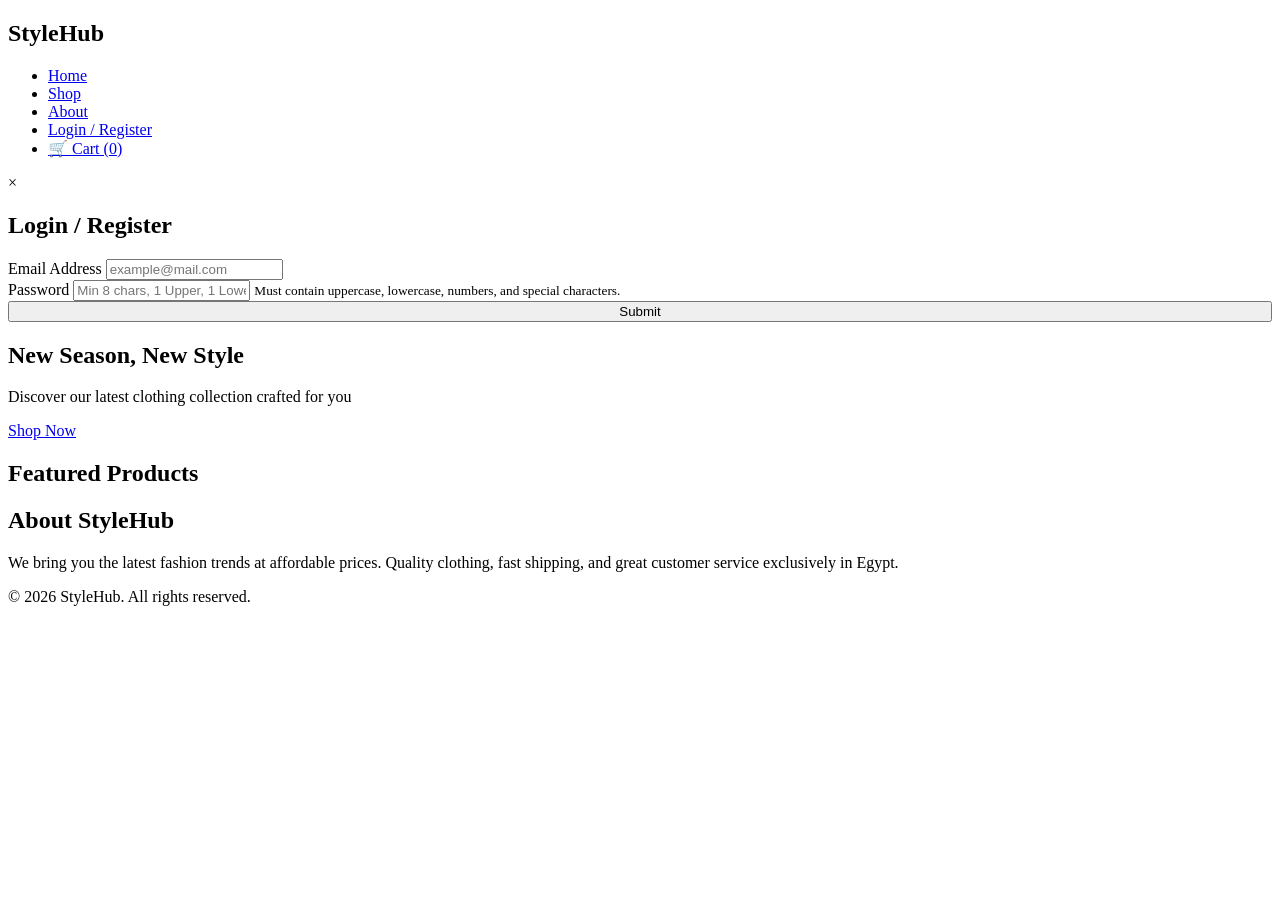
==== index.html @ 7150597b "Create index.html" ====
<!DOCTYPE html>
<html lang="en">
<head>
  <meta charset="UTF-8" />
  <meta name="viewport" content="width=device-width, initial-scale=1.0" />
  <title>StyleHub — Modern Clothing Store</title>
  <link rel="stylesheet" href="styles.css" />
</head>
<body>
  <!-- NAVIGATION -->
  <header>
    <nav class="navbar">
      <h1 class="logo">StyleHub</h1>
      <ul class="nav-links">
        <li><a href="#home">Home</a></li>
        <li><a href="#shop">Shop</a></li>
        <li><a href="#about">About</a></li>
        <li><a href="#" onclick="openAuthModal()">Login / Register</a></li>
        <li><a href="cart.html">🛒 Cart (<span id="cart-count">0</span>)</a></li>
      </ul>
    </nav>
  </header>

  <!-- AUTHENTICATION MODAL -->
  <div id="auth-modal" class="modal">
    <div class="modal-content">
      <span class="close" onclick="closeAuthModal()">&times;</span>
      <h2 id="auth-title">Login / Register</h2>
      <form id="auth-form" onsubmit="handleAuth(event)">
        <div class="form-group">
          <label>Email Address</label>
          <input type="email" id="auth-email" required placeholder="example@mail.com">
        </div>
        <div class="form-group">
          <label>Password</label>
          <input type="password" id="auth-password" required placeholder="Min 8 chars, 1 Upper, 1 Lower, 1 Number, 1 Symbol">
          <small>Must contain uppercase, lowercase, numbers, and special characters.</small>
        </div>
        <button type="submit" class="btn" style="width: 100%;">Submit</button>
      </form>
    </div>
  </div>

  <!-- HERO SECTION -->
  <section id="home" class="hero">
    <div class="hero-content">
      <h2>New Season, New Style</h2>
      <p>Discover our latest clothing collection crafted for you</p>
      <a href="#shop" class="btn">Shop Now</a>
    </div>
  </section>

  <!-- PRODUCT GRID -->
  <section id="shop" class="products">
    <h2 class="section-title">Featured Products</h2>
    <div class="product-grid" id="product-grid">
      <!-- Products will be inserted by JavaScript -->
    </div>
  </section>

  <!-- ABOUT -->
  <section id="about" class="about">
    <h2>About StyleHub</h2>
    <p>We bring you the latest fashion trends at affordable prices. Quality clothing, fast shipping, and great customer service exclusively in Egypt.</p>
  </section>

  <!-- FOOTER -->
  <footer>
    <p>&copy; 2026 StyleHub. All rights reserved.</p>
  </footer>

  <script src="script.js"></script>
</body>
</html>
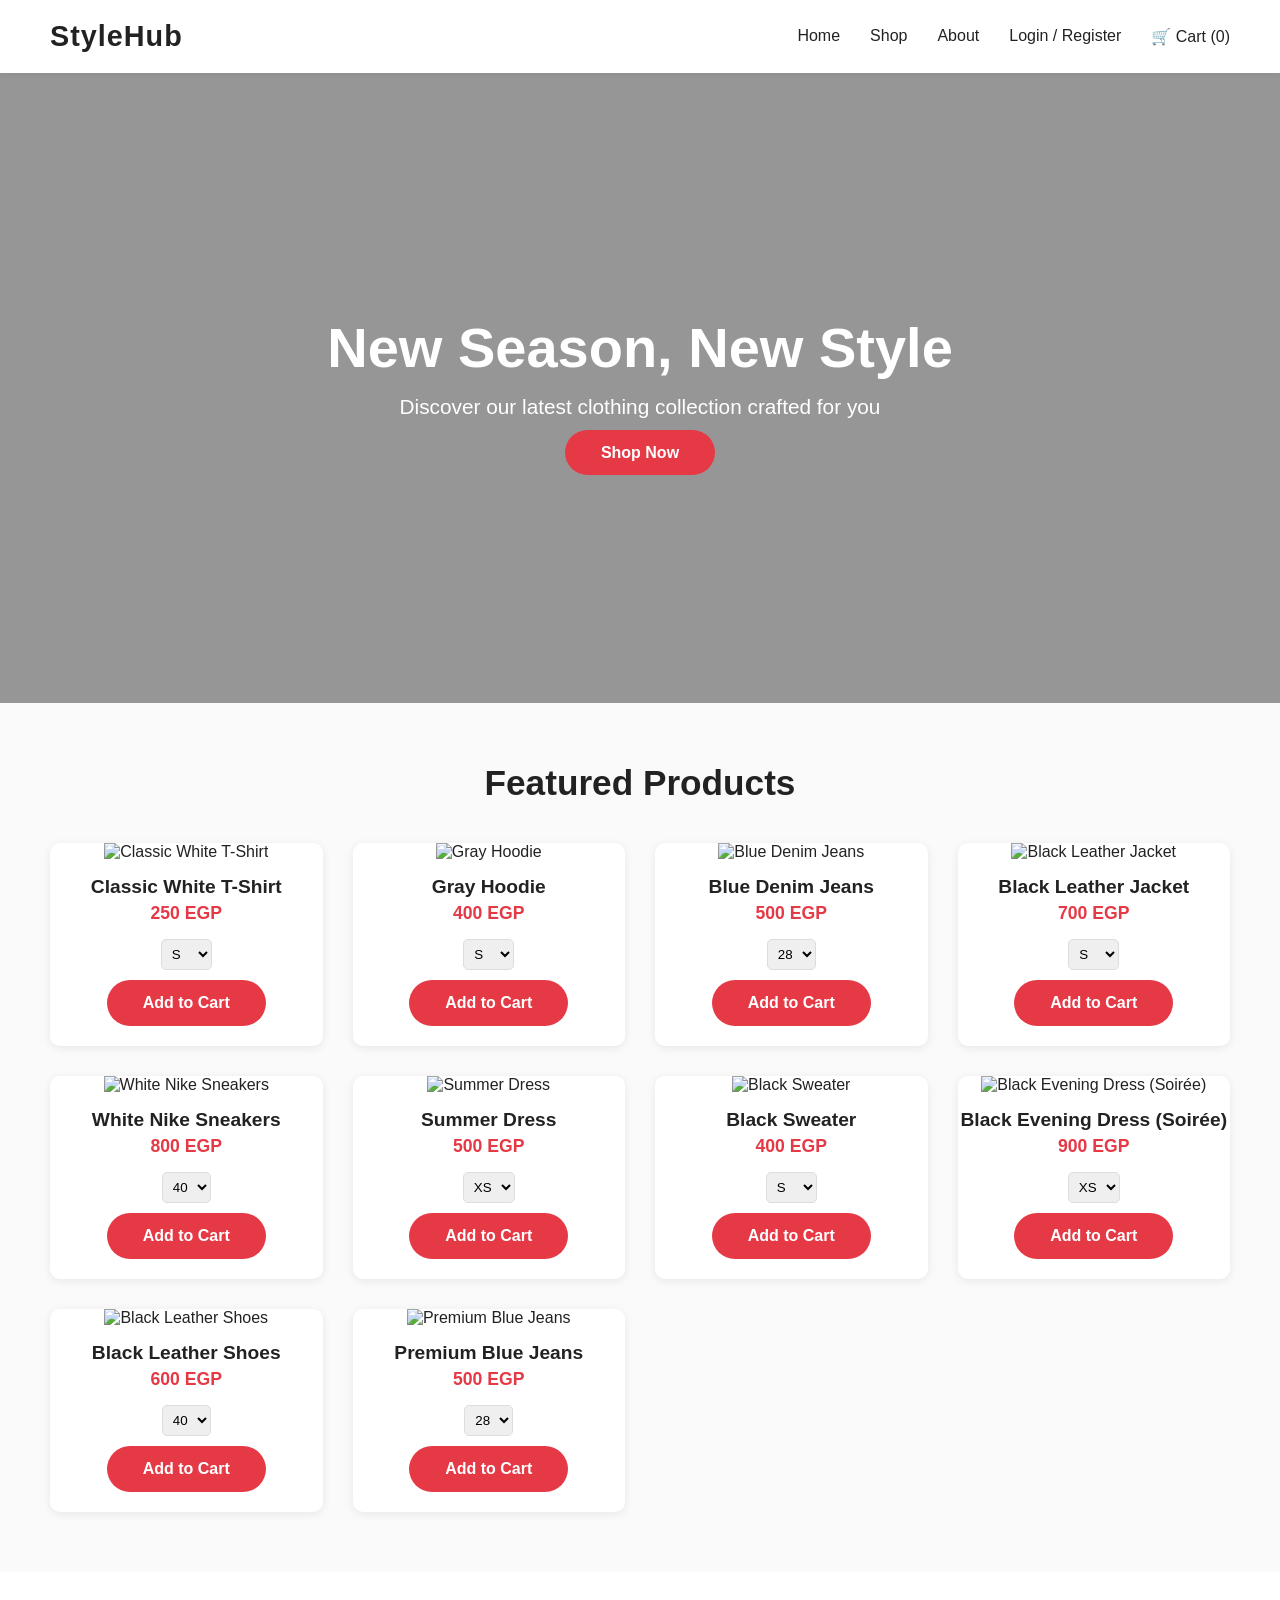
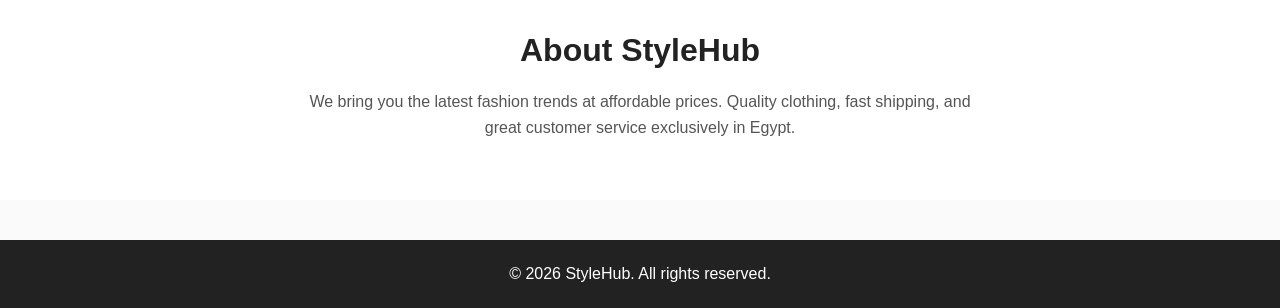
==== commit b60e9f1f: "Update index.html" ====
--- a/index.html
+++ b/index.html
@@ -4,7 +4,7 @@
   <meta charset="UTF-8" />
   <meta name="viewport" content="width=device-width, initial-scale=1.0" />
   <title>StyleHub — Modern Clothing Store</title>
-  <link rel="stylesheet" href="styles.css" />
+  <link rel="stylesheet" href="style.css" />
 </head>
 <body>
   <!-- NAVIGATION -->
--- a/style.css
+++ b/style.css
@@ -0,0 +1,311 @@
+* {
+  margin: 0;
+  padding: 0;
+  box-sizing: border-box;
+  font-family: 'Helvetica Neue', Arial, sans-serif;
+}
+
+body {
+  background-color: #fafafa;
+  color: #222;
+}
+
+/* NAVBAR */
+.navbar {
+  display: flex;
+  justify-content: space-between;
+  align-items: center;
+  padding: 20px 50px;
+  background: #fff;
+  box-shadow: 0 2px 5px rgba(0,0,0,0.05);
+  position: sticky;
+  top: 0;
+  z-index: 100;
+}
+
+.logo {
+  font-size: 1.8rem;
+  font-weight: bold;
+  letter-spacing: 1px;
+}
+
+.nav-links {
+  display: flex;
+  list-style: none;
+  gap: 30px;
+}
+
+.nav-links a {
+  text-decoration: none;
+  color: #222;
+  font-weight: 500;
+  transition: color 0.3s;
+  cursor: pointer;
+}
+
+.nav-links a:hover {
+  color: #e63946;
+}
+
+/* HERO */
+.hero {
+  height: 70vh;
+  background: linear-gradient(rgba(0,0,0,0.4), rgba(0,0,0,0.4)),
+              url('https://images.unsplash.com/photo-1483985988355-763728e1935b?w=1600') center/cover;
+  display: flex;
+  align-items: center;
+  justify-content: center;
+  color: white;
+  text-align: center;
+}
+
+.hero h2 {
+  font-size: 3.5rem;
+  margin-bottom: 15px;
+}
+
+.hero p {
+  font-size: 1.3rem;
+  margin-bottom: 25px;
+}
+
+.btn {
+  background: #e63946;
+  color: white;
+  padding: 14px 36px;
+  text-decoration: none;
+  border-radius: 30px;
+  font-weight: bold;
+  transition: background 0.3s;
+  border: none;
+  cursor: pointer;
+  font-size: 1rem;
+}
+
+.btn:hover {
+  background: #c92836;
+}
+
+/* PRODUCTS */
+.section-title {
+  text-align: center;
+  font-size: 2.2rem;
+  margin: 60px 0 40px;
+}
+
+.product-grid {
+  display: grid;
+  grid-template-columns: repeat(auto-fit, minmax(250px, 1fr));
+  gap: 30px;
+  padding: 0 50px 60px;
+}
+
+.product-card {
+  background: white;
+  border-radius: 10px;
+  overflow: hidden;
+  box-shadow: 0 2px 10px rgba(0,0,0,0.08);
+  transition: transform 0.3s;
+  text-align: center;
+  padding-bottom: 20px;
+}
+
+.product-card:hover {
+  transform: translateY(-5px);
+}
+
+.product-card img {
+  width: 100%;
+  height: 300px;
+  object-fit: cover;
+}
+
+.product-card h3 {
+  margin: 15px 0 5px;
+  font-size: 1.2rem;
+}
+
+.product-card .price {
+  color: #e63946;
+  font-weight: bold;
+  font-size: 1.1rem;
+  margin-bottom: 15px;
+}
+
+.product-card select {
+  padding: 6px;
+  margin-bottom: 10px;
+  border-radius: 5px;
+  border: 1px solid #ddd;
+}
+
+/* ABOUT */
+.about {
+  text-align: center;
+  padding: 60px 50px;
+  background: #fff;
+}
+
+.about h2 {
+  font-size: 2rem;
+  margin-bottom: 20px;
+}
+
+.about p {
+  max-width: 700px;
+  margin: 0 auto;
+  line-height: 1.6;
+  color: #555;
+}
+
+/* FOOTER */
+footer {
+  background: #222;
+  color: white;
+  text-align: center;
+  padding: 25px;
+  margin-top: 40px;
+}
+
+/* CART PAGE */
+.cart-container {
+  max-width: 800px;
+  margin: 40px auto;
+  padding: 20px;
+}
+
+.cart-item {
+  display: flex;
+  align-items: center;
+  background: white;
+  padding: 15px;
+  margin-bottom: 15px;
+  border-radius: 8px;
+  box-shadow: 0 2px 5px rgba(0,0,0,0.05);
+}
+
+.cart-item img {
+  width: 80px;
+  height: 80px;
+  object-fit: cover;
+  border-radius: 5px;
+  margin-right: 20px;
+}
+
+.cart-item-info {
+  flex: 1;
+}
+
+.cart-total {
+  text-align: right;
+  font-size: 1.5rem;
+  font-weight: bold;
+  margin: 20px 0;
+}
+
+.remove-btn {
+  background: #e63946;
+  color: white;
+  border: none;
+  padding: 8px 15px;
+  border-radius: 5px;
+  cursor: pointer;
+}
+
+/* MODALS (Popups) */
+.modal {
+  display: none;
+  position: fixed;
+  top: 0; left: 0; width: 100%; height: 100%;
+  background: rgba(0,0,0,0.6);
+  z-index: 1000;
+  justify-content: center;
+  align-items: center;
+}
+
+.modal-content {
+  background: white;
+  padding: 30px;
+  border-radius: 10px;
+  width: 90%;
+  max-width: 400px;
+  position: relative;
+}
+
+.close {
+  position: absolute;
+  top: 15px; right: 20px;
+  font-size: 1.5rem;
+  cursor: pointer;
+}
+
+.checkmark {
+  font-size: 3rem;
+  color: #28a745;
+  margin-bottom: 10px;
+}
+
+/* FORMS */
+.checkout-form {
+  background: white;
+  padding: 30px;
+  border-radius: 10px;
+  box-shadow: 0 2px 10px rgba(0,0,0,0.05);
+  margin-top: 30px;
+}
+
+.checkout-form h3 {
+  margin-bottom: 20px;
+  text-align: center;
+}
+
+.form-group {
+  margin-bottom: 15px;
+  text-align: left;
+}
+
+.form-group label {
+  display: block;
+  margin-bottom: 5px;
+  font-weight: bold;
+}
+
+.form-group input, .form-group select {
+  width: 100%;
+  padding: 10px;
+  border: 1px solid #ccc;
+  border-radius: 5px;
+}
+
+.form-group small {
+  font-size: 0.8rem;
+  color: #666;
+  display: block;
+  margin-top: 5px;
+}
+
+.phone-input {
+  display: flex;
+  align-items: center;
+}
+
+.country-code {
+  background: #eee;
+  padding: 10px;
+  border: 1px solid #ccc;
+  border-right: none;
+  border-radius: 5px 0 0 5px;
+  font-weight: bold;
+}
+
+.phone-input input {
+  border-radius: 0 5px 5px 0;
+}
+
+/* RESPONSIVE */
+@media (max-width: 768px) {
+  .navbar { flex-direction: column; gap: 15px; padding: 15px; }
+  .nav-links { gap: 15px; flex-wrap: wrap; justify-content: center; }
+  .hero h2 { font-size: 2.2rem; }
+  .product-grid { padding: 0 20px 40px; }
+}
